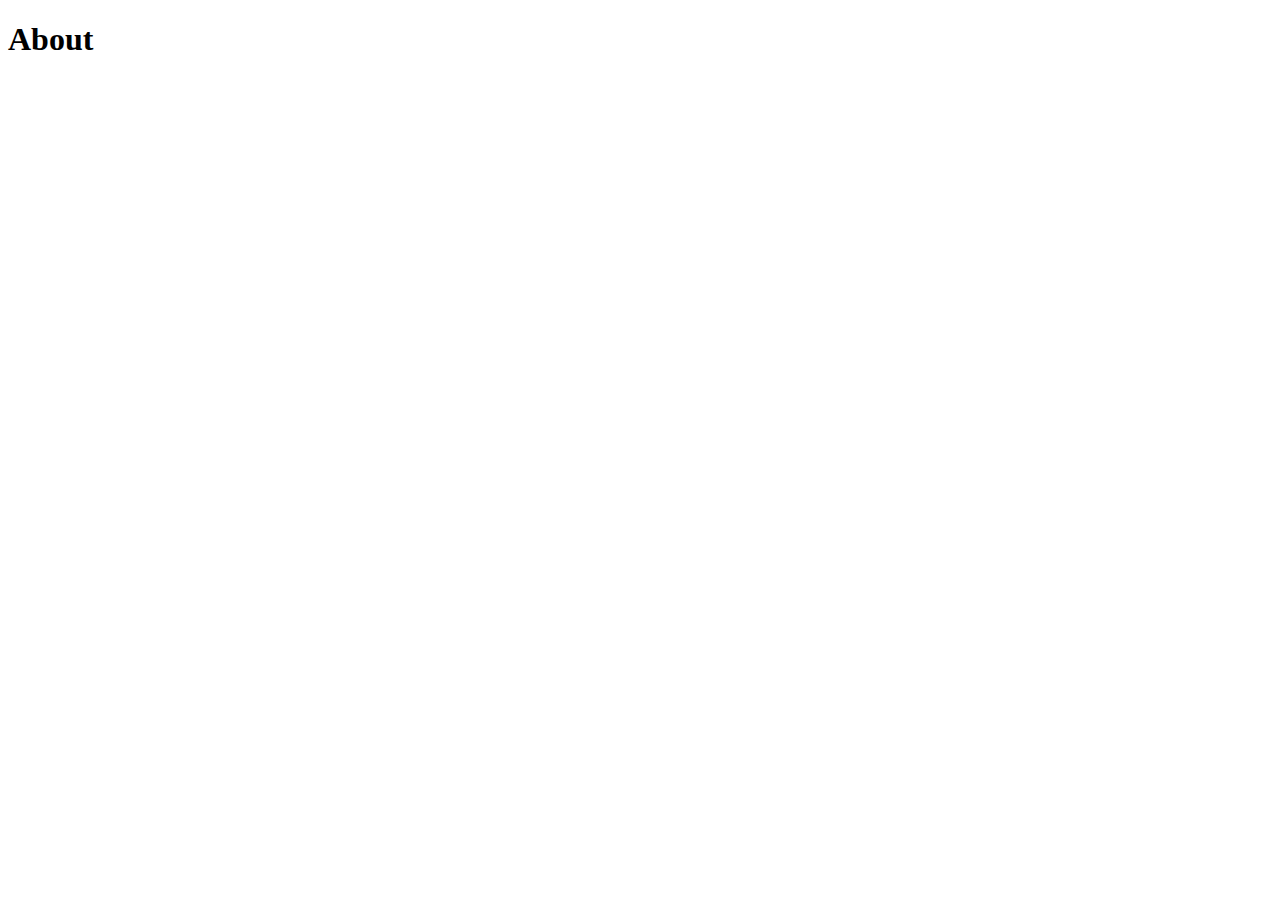
==== secciones/about.html @ f9bd0cae "version1" ====
<!DOCTYPE html>
<html lang="en">

<head>
    <meta charset="UTF-8">
    <meta name="viewport" content="width=device-width, initial-scale=1.0">
    <link rel="stylesheet" href="/PROYECTO_EMPRESA/style.css">
    <link href="https://fonts.googleapis.com/css2?family=Roboto:wght@400;700&display=swap" rel="stylesheet">
    <title>About</title>
</head>

<body>
    <header>
        <h1>About</h1>
    </header>

    
</body>

</html>
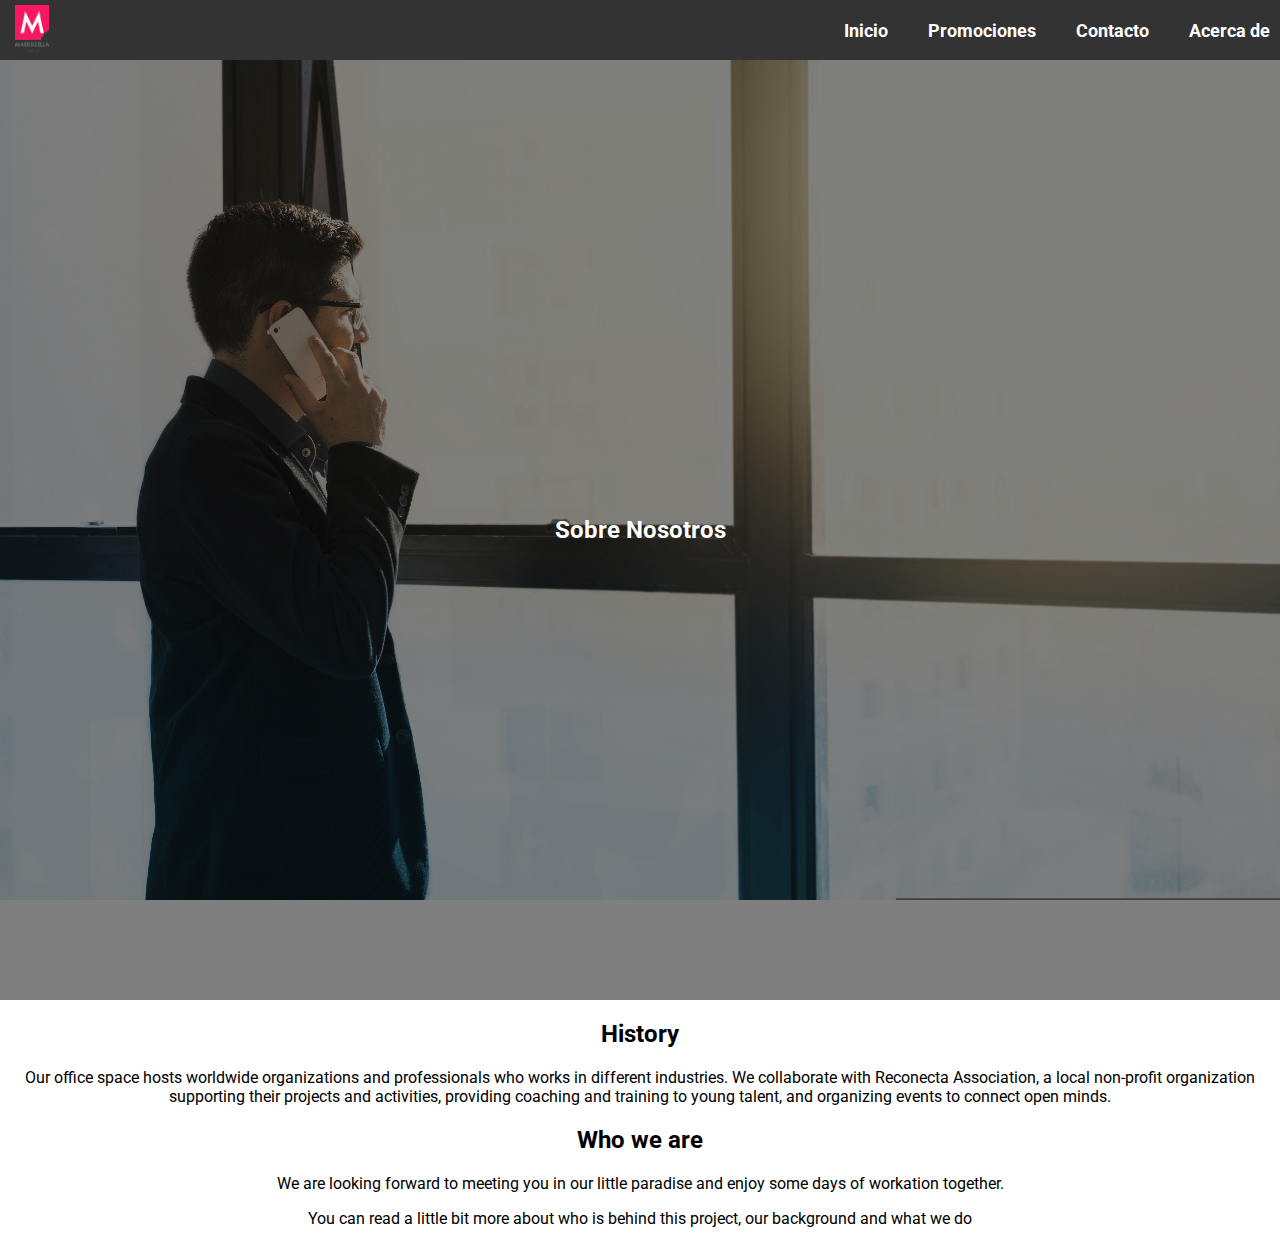
==== commit 95d5912a: "prueba4" ====
--- a/secciones/about.html
+++ b/secciones/about.html
@@ -4,15 +4,45 @@
 <head>
     <meta charset="UTF-8">
     <meta name="viewport" content="width=device-width, initial-scale=1.0">
-    <link rel="stylesheet" href="/PROYECTO_EMPRESA/style.css">
+    <link rel="stylesheet" href="/style.css">
     <link href="https://fonts.googleapis.com/css2?family=Roboto:wght@400;700&display=swap" rel="stylesheet">
-    <title>About</title>
+    <title>Marruzella - Sobre nosotros</title>
 </head>
 
-<body>
+<body class="about">
+    <div class="top-bar">
+        <img src="/imagenes/logo.png" alt="logo de Marruzella">
+        <nav class="nav-links">
+            <ul>
+                <li><a href="/index.html">Inicio</a></li>
+                <li><a href="/secciones/promo.html">Promociones</a></li>
+                <li><a href="/secciones/contact.html">Contacto</a></li>
+                <li><a href="/secciones/about.html">Acerca de</a></li>
+            </ul>
+        </nav>
+    </div>
+
+
     <header>
-        <h1>About</h1>
+        <h1>Sobre Nosotros</h1>
     </header>
+
+    <main>
+        <section class="info_1">
+
+            <h2> History </h2>
+            <p>Our office space hosts worldwide organizations and professionals who works in different industries. We
+                collaborate with Reconecta Association, a local non-profit organization supporting their projects and
+                activities, providing coaching and training to young talent, and organizing events to connect open
+                minds.</p>
+        </section>
+        <section class="info_2">
+            <h2>Who we are</h2>
+            <p>We are looking forward to meeting you in our little paradise and enjoy some days of workation together.</p>
+            <p>You can read a little bit more about who is behind this project, our background and what we do</p>
+        </section>
+
+    </main>
 
     
 </body>
--- a/style.css
+++ b/style.css
@@ -0,0 +1,93 @@
+body {
+    font-family: 'Roboto', Arial, sans-serif;
+    margin: 0;
+    padding: 0;
+    text-align: center;
+    padding-top: 60px;
+}
+
+.top-bar {
+    position: fixed;
+    top: 0;
+    left: 0;
+    width: 100%;
+    height: 60px;
+    background-color: #333;
+    color: white;
+    display: flex;
+    justify-content: center;
+    align-items: center;
+    font-size: 18px;
+    font-weight: bold;
+    z-index: 1000;
+}
+
+.top-bar img{
+    height: 50px;
+    max-height: 100%;
+    margin-left: 15px;
+}
+
+.nav-links {
+    margin-left: auto; /* Empuja los links a la derecha */
+}
+
+.nav-links ul {
+    list-style: none;
+    margin: 0;
+    padding: 0;
+    display: flex;
+}
+
+.nav-links ul li {
+    margin-left: 20px;
+}
+
+.nav-links ul li a {
+    color: white;
+    text-decoration: none;
+    font-size: 18px;
+    padding: 10px;
+}
+
+.nav-links ul li a:hover {
+    background-color: #555;
+    border-radius: 5px;
+}
+
+.home header{
+    background-image: url(/imagenes/pizza.jpg);
+}
+
+.promo header{
+    background-image: url(/imagenes/amor.jpg);
+}
+
+.contact header{
+    background-image: url(/imagenes/manos.jpg);
+}
+
+.about header{
+    background-image: url(/imagenes/hombre.jpg);
+}
+
+header {
+    
+    background-attachment: fixed;
+    background-position: center;
+    background-repeat: no-repeat;
+    background-size: cover;
+    background-color: rgba(0, 0, 0, 0.5);
+    background-blend-mode: overlay;
+    height: 100vh;
+    display: flex;
+    flex-direction: column;
+    text-align: right;
+    padding: 20px;
+    justify-content: center;
+    align-items: center;
+    color: white;
+    font-size: 12px;
+    font-weight: lighter;
+}
+
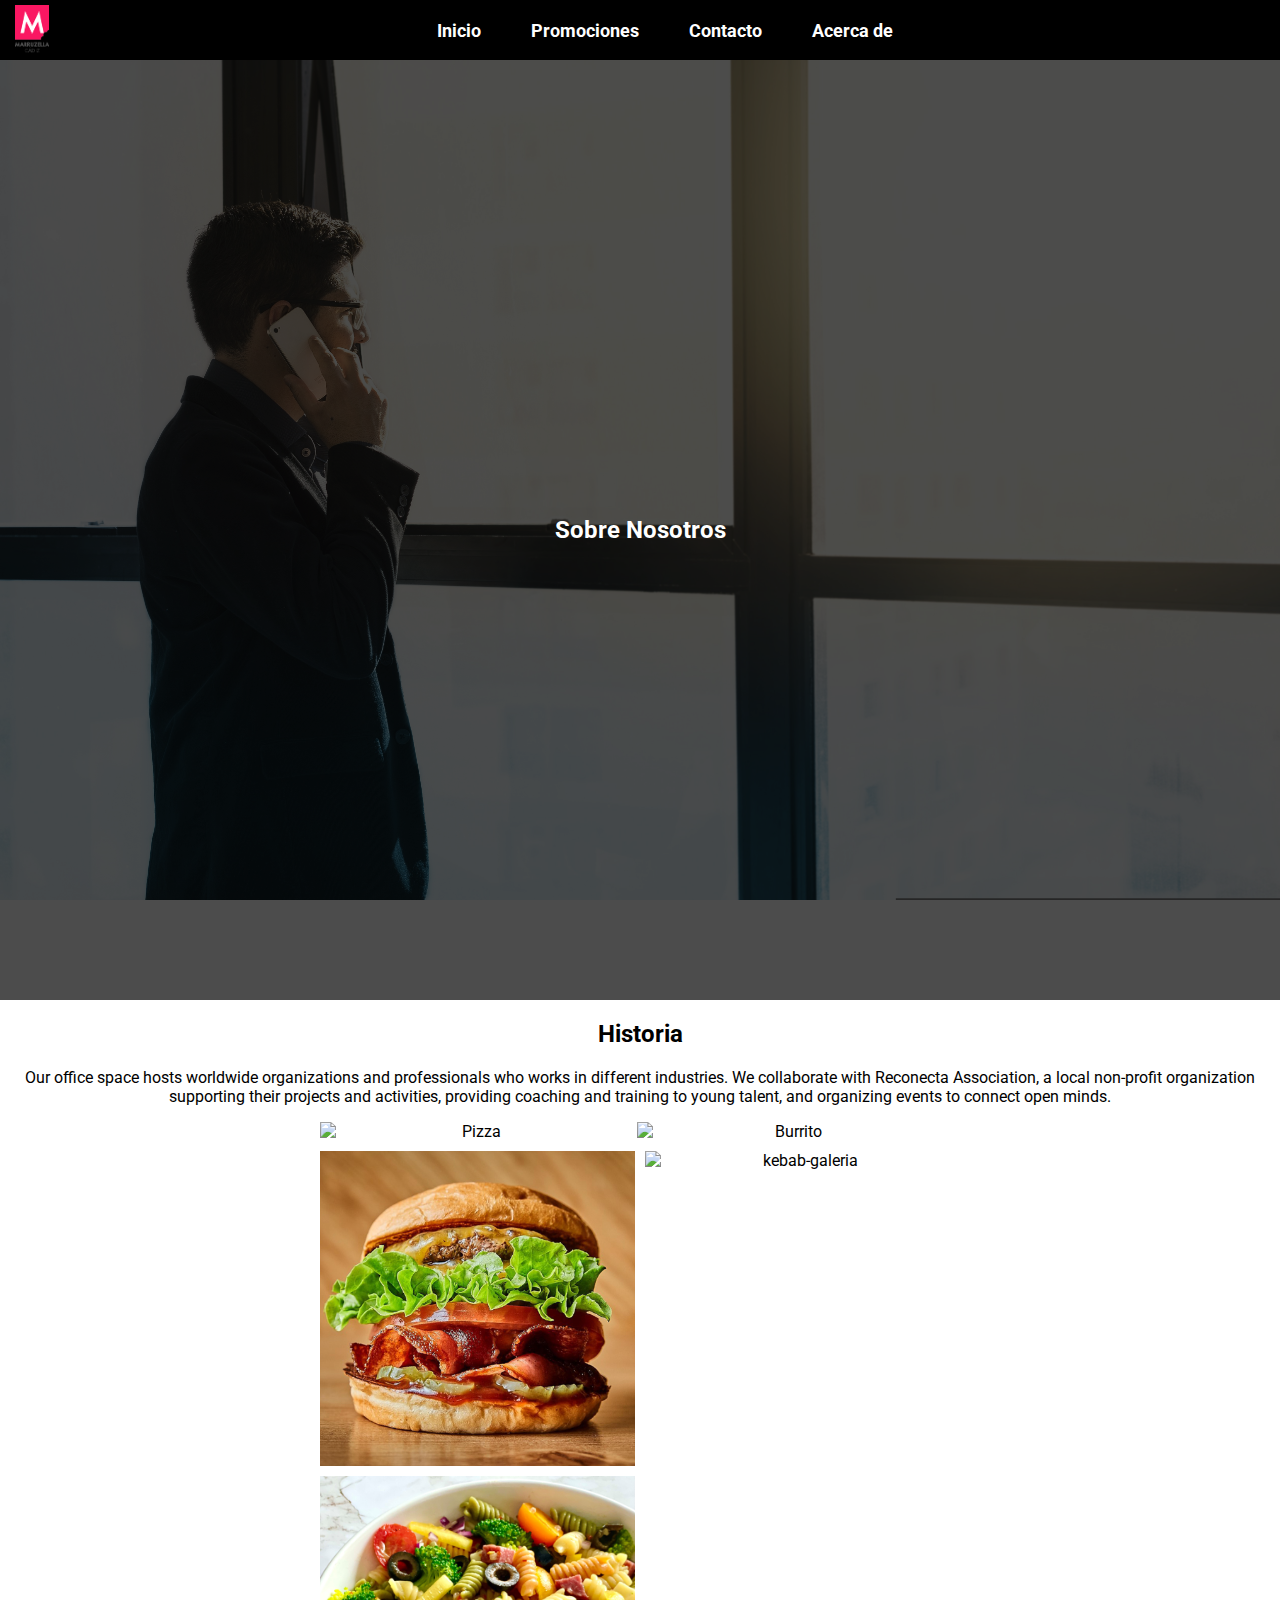
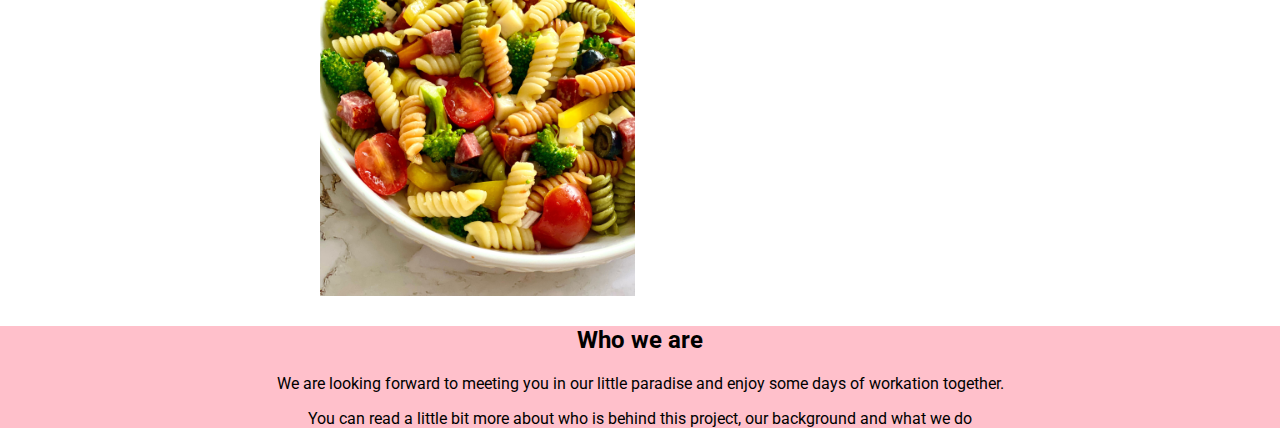
==== commit d6000c3b: "Lunes" ====
--- a/secciones/about.html
+++ b/secciones/about.html
@@ -13,6 +13,7 @@
     <div class="top-bar">
         <img src="/imagenes/logo.png" alt="logo de Marruzella">
         <nav class="nav-links">
+
             <ul>
                 <li><a href="/index.html">Inicio</a></li>
                 <li><a href="/secciones/promo.html">Promociones</a></li>
@@ -30,21 +31,35 @@
     <main>
         <section class="info_1">
 
-            <h2> History </h2>
+            <h2> Historia </h2>
             <p>Our office space hosts worldwide organizations and professionals who works in different industries. We
                 collaborate with Reconecta Association, a local non-profit organization supporting their projects and
                 activities, providing coaching and training to young talent, and organizing events to connect open
                 minds.</p>
+            <div class="container">
+                <div class="row">
+                    <img src="/imagenes/pizza-galeria.jpg" alt="Pizza">
+                    <img src="/imagenes/burrito-galeria.jpg" alt="Burrito">
+                </div>
+                <div class="grid">
+                    <div class="column">
+                        <img src="/imagenes/burger-galeria.jpg" alt="Burger">
+                        <img src="/imagenes/ensalada-galeria.jpg" alt="Ensalada de pasta">
+                    </div>
+                    <img src="/imagenes/kebab-galeria.jpg" alt="kebab-galeria" class="large-image">
+                </div>
+            </div>
         </section>
         <section class="info_2">
             <h2>Who we are</h2>
-            <p>We are looking forward to meeting you in our little paradise and enjoy some days of workation together.</p>
+            <p>We are looking forward to meeting you in our little paradise and enjoy some days of workation together.
+            </p>
             <p>You can read a little bit more about who is behind this project, our background and what we do</p>
         </section>
 
     </main>
 
-    
+
 </body>
 
 </html>--- a/style.css
+++ b/style.css
@@ -12,7 +12,7 @@
     left: 0;
     width: 100%;
     height: 60px;
-    background-color: #333;
+    background-color: black;
     color: white;
     display: flex;
     justify-content: center;
@@ -26,33 +26,6 @@
     height: 50px;
     max-height: 100%;
     margin-left: 15px;
-}
-
-.nav-links {
-    margin-left: auto; /* Empuja los links a la derecha */
-}
-
-.nav-links ul {
-    list-style: none;
-    margin: 0;
-    padding: 0;
-    display: flex;
-}
-
-.nav-links ul li {
-    margin-left: 20px;
-}
-
-.nav-links ul li a {
-    color: white;
-    text-decoration: none;
-    font-size: 18px;
-    padding: 10px;
-}
-
-.nav-links ul li a:hover {
-    background-color: #555;
-    border-radius: 5px;
 }
 
 .home header{
@@ -77,7 +50,7 @@
     background-position: center;
     background-repeat: no-repeat;
     background-size: cover;
-    background-color: rgba(0, 0, 0, 0.5);
+    background-color: rgba(0, 0, 0, 0.7);
     background-blend-mode: overlay;
     height: 100vh;
     display: flex;
@@ -91,3 +64,87 @@
     font-weight: lighter;
 }
 
+.nav-links {
+    flex: 1;
+    display: flex;
+    justify-content: center;
+    align-items: center;
+}
+
+.nav-links ul {
+    list-style: none;
+    margin: 0;
+    padding: 0;
+    display: flex;
+}
+
+.nav-links ul li {
+    margin: 0 15px;
+}
+
+.nav-links ul li a {
+    color: white;
+    text-decoration: none;
+    font-size: 18px;
+    padding: 10px;
+}
+
+.nav-links ul li a:hover {
+    background-color: #555;
+    border-radius: 5px;
+}
+
+.info_1{
+    background-color: white
+}
+
+.info_2{
+    background-color: pink;
+}
+
+.container {
+    display: flex;
+    flex-direction: column;
+    align-items: center;
+    gap: 10px;
+    max-width: 50%;
+    margin: auto;
+}
+
+.row {
+    display: flex;
+    gap: 10px;
+    width: 100%;
+}
+
+.row img {
+    width: 48%;
+    height: auto;
+}
+
+.grid {
+    display: grid;
+    grid-template-columns: 1fr 1fr; 
+    gap: 10px;
+    width: 100%;
+}
+
+.column {
+    display: flex;
+    flex-direction: column;
+    gap: 10px;
+}
+
+.column img {
+    width: 100%;
+    height: auto;
+}
+
+.large-image {
+    width: 100%;
+    height: 100%;
+    object-fit: cover;
+    grid-row: span 2; 
+}
+
+
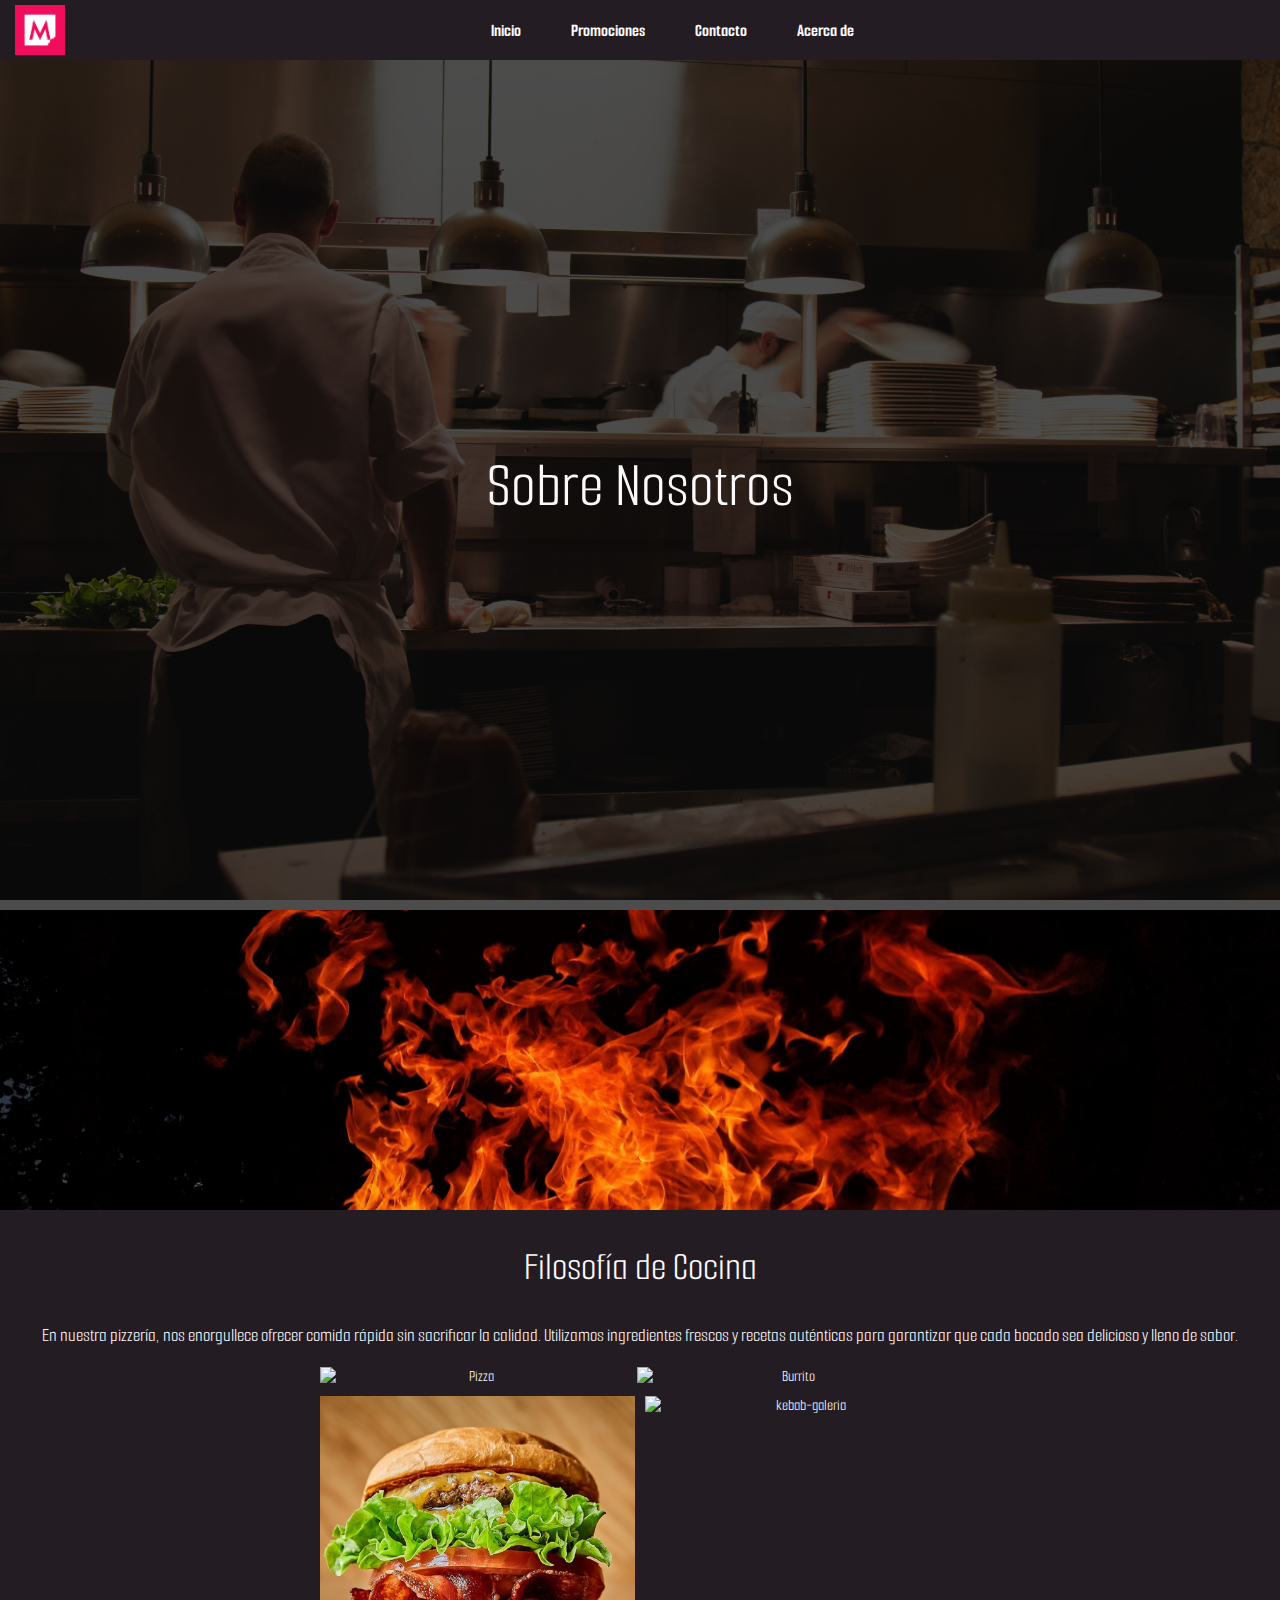
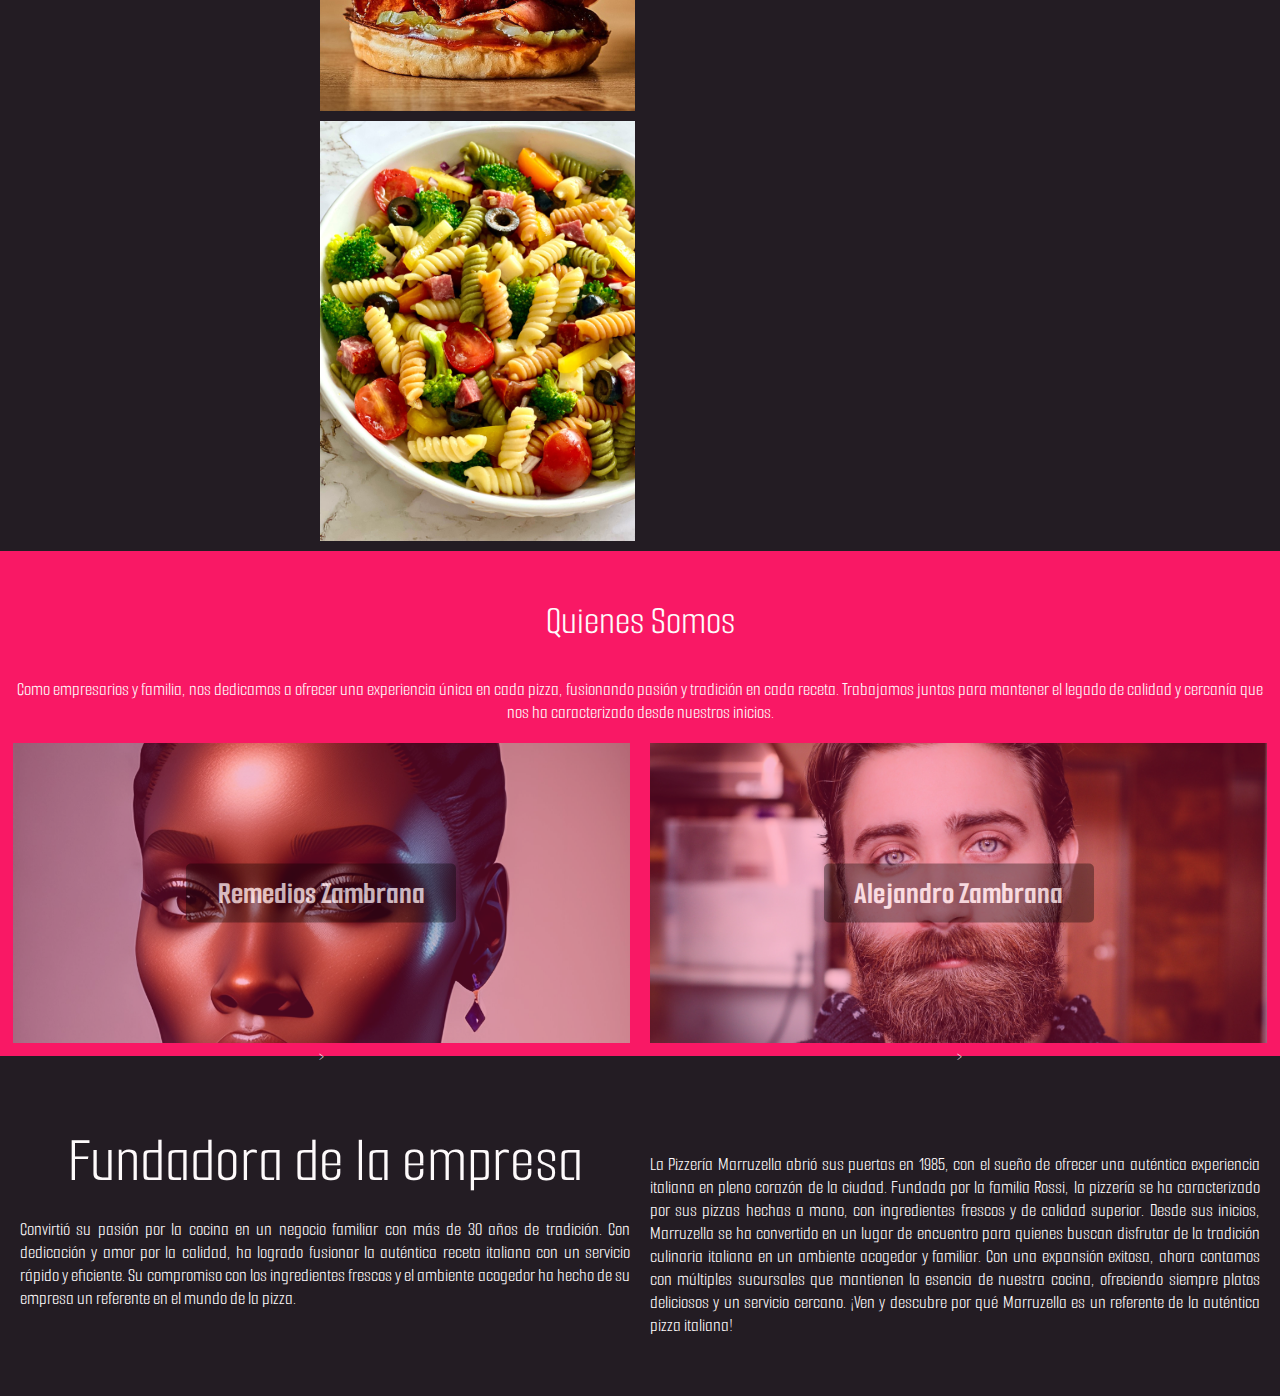
==== commit 24be07ff: "ultimos_retoques_about" ====
--- a/secciones/about.html
+++ b/secciones/about.html
@@ -4,9 +4,12 @@
 <head>
     <meta charset="UTF-8">
     <meta name="viewport" content="width=device-width, initial-scale=1.0">
+    <title>Marruzella - Sobre Nosotros</title>
     <link rel="stylesheet" href="/style.css">
-    <link href="https://fonts.googleapis.com/css2?family=Roboto:wght@400;700&display=swap" rel="stylesheet">
-    <title>Marruzella - Sobre nosotros</title>
+    <link rel="preconnect" href="https://fonts.googleapis.com">
+    <link rel="preconnect" href="https://fonts.gstatic.com" crossorigin>
+    <link href="https://fonts.googleapis.com/css2?family=Smooch+Sans:wght@100..900&display=swap" rel="stylesheet">
+    <link rel="icon" href="/imagenes/logo.png" sizes="16x16" type="image/png">
 </head>
 
 <body class="about">
@@ -30,32 +33,65 @@
 
     <main>
         <section class="info_1">
+            <section class="wall"></section>
 
-            <h2> Historia </h2>
-            <p>Our office space hosts worldwide organizations and professionals who works in different industries. We
-                collaborate with Reconecta Association, a local non-profit organization supporting their projects and
-                activities, providing coaching and training to young talent, and organizing events to connect open
-                minds.</p>
+            <h2> Filosofía de Cocina </h2>
+            <p>En nuestra pizzería, nos enorgullece ofrecer comida rápida sin sacrificar la calidad. Utilizamos
+                ingredientes frescos y recetas auténticas para garantizar que cada bocado sea delicioso y lleno de
+                sabor.</p>
             <div class="container">
                 <div class="row">
-                    <img src="/imagenes/pizza-galeria.jpg" alt="Pizza">
-                    <img src="/imagenes/burrito-galeria.jpg" alt="Burrito">
+                    <img src="/imagenes/pizza_G.jpg" alt="Pizza">
+                    <img src="/imagenes/burrito_G.jpg" alt="Burrito">
                 </div>
                 <div class="grid">
                     <div class="column">
-                        <img src="/imagenes/burger-galeria.jpg" alt="Burger">
-                        <img src="/imagenes/ensalada-galeria.jpg" alt="Ensalada de pasta">
+                        <img src="/imagenes/burger_G.jpg" alt="Burger">
+                        <img src="/imagenes/salad_G.jpg" alt="Ensalada de pasta">
                     </div>
-                    <img src="/imagenes/kebab-galeria.jpg" alt="kebab-galeria" class="large-image">
+                    <img src="/imagenes/kebab_G.jpg" alt="kebab-galeria" class="large-image">
                 </div>
             </div>
         </section>
         <section class="info_2">
-            <h2>Who we are</h2>
-            <p>We are looking forward to meeting you in our little paradise and enjoy some days of workation together.
-            </p>
-            <p>You can read a little bit more about who is behind this project, our background and what we do</p>
+            <h2>Quienes Somos</h2>
+            <p>Como empresarios y familia, nos dedicamos a ofrecer una experiencia única en cada pizza, fusionando
+                pasión y tradición en cada receta. Trabajamos juntos para mantener el legado de calidad y cercanía que
+                nos ha caracterizado desde nuestros inicios. </p>
+            <section class="image-links">
+                <div class="image-container">
+                    <img src="/imagenes/ai-generated-7738798.jfif" alt="Remedios Zambrana">
+                    <span class="image-link">Remedios Zambrana</span>>
+                </div>
+                <div class="image-container">
+                    <img src="/imagenes/beard.jpg" alt="Alejandro Zambrana">
+                    <span class="image-link">Alejandro Zambrana</span>>
+                </div>
+
+            </section>
+
         </section>
+        <section class="text-columns">
+            <div>
+                <h1>Fundadora de la empresa</h1>
+                <p>Convirtió su pasión por la cocina en un negocio familiar con más de 30 años de tradición. Con
+                    dedicación y amor por la calidad, ha logrado fusionar la auténtica receta italiana con un servicio
+                    rápido y eficiente. Su compromiso con los ingredientes frescos y el ambiente acogedor ha hecho de su
+                    empresa un referente en el mundo de la pizza.</p>
+            </div>
+            <div>
+                <p>
+                <p>La Pizzería Marruzella abrió sus puertas en 1985, con el sueño de ofrecer una auténtica experiencia
+                    italiana en pleno corazón de la ciudad. Fundada por la familia Rossi, la pizzería se ha
+                    caracterizado por sus pizzas hechas a mano, con ingredientes frescos y de calidad superior. Desde
+                    sus inicios, Marruzella se ha convertido en un lugar de encuentro para quienes buscan disfrutar de
+                    la tradición culinaria italiana en un ambiente acogedor y familiar. Con una expansión exitosa, ahora
+                    contamos con múltiples sucursales que mantienen la esencia de nuestra cocina, ofreciendo siempre
+                    platos deliciosos y un servicio cercano. ¡Ven y descubre por qué Marruzella es un referente de la
+                    auténtica pizza italiana!</p>
+            </div>
+        </section>
+
 
     </main>
 
--- a/style.css
+++ b/style.css
@@ -1,9 +1,23 @@
 body {
-    font-family: 'Roboto', Arial, sans-serif;
+    font-family: 'Smooch Sans', sans-serif;
     margin: 0;
     padding: 0;
     text-align: center;
     padding-top: 60px;
+}
+
+h1 {
+    font-size: 4rem;
+    font-weight: normal;
+}
+
+h2, h3 {
+    font-size: 2.5rem;
+    font-weight: normal;
+}
+
+p {
+    font-size: 1.2rem;
 }
 
 .top-bar {
@@ -12,8 +26,8 @@
     left: 0;
     width: 100%;
     height: 60px;
-    background-color: black;
-    color: white;
+    background-color: #231c23;
+    color:#fefafb;
     display: flex;
     justify-content: center;
     align-items: center;
@@ -22,44 +36,43 @@
     z-index: 1000;
 }
 
-.top-bar img{
+.top-bar img {
     height: 50px;
     max-height: 100%;
     margin-left: 15px;
 }
 
-.home header{
+.home header {
     background-image: url(/imagenes/pizza.jpg);
 }
 
-.promo header{
+.promo header {
     background-image: url(/imagenes/amor.jpg);
 }
 
-.contact header{
-    background-image: url(/imagenes/manos.jpg);
-}
-
-.about header{
-    background-image: url(/imagenes/hombre.jpg);
+.contact header {
+    background-image: url(/imagenes/hands.jpg);
+}
+
+.about header {
+    background-image: url(/imagenes/kitchen.jpg);
 }
 
 header {
-    
     background-attachment: fixed;
     background-position: center;
     background-repeat: no-repeat;
     background-size: cover;
     background-color: rgba(0, 0, 0, 0.7);
     background-blend-mode: overlay;
-    height: 100vh;
+    height: 90vh;
     display: flex;
     flex-direction: column;
     text-align: right;
     padding: 20px;
     justify-content: center;
     align-items: center;
-    color: white;
+    color: #fefafb;
     font-size: 12px;
     font-weight: lighter;
 }
@@ -83,7 +96,7 @@
 }
 
 .nav-links ul li a {
-    color: white;
+    color: #fefafb;
     text-decoration: none;
     font-size: 18px;
     padding: 10px;
@@ -94,12 +107,112 @@
     border-radius: 5px;
 }
 
-.info_1{
-    background-color: white
-}
-
-.info_2{
-    background-color: pink;
+.wall {
+    width: 100%;
+    height: 300px;
+    background-size: cover;
+    background-position: center;
+}
+
+.home .wall {
+    background-image: url('/imagenes/bakery.jpg');
+}
+
+.about .wall {
+    background-image: url(/imagenes/fire.jpg);
+}
+
+.text-columns {
+    display: grid;
+    grid-template-columns: 1fr 1fr;
+    gap: 20px;
+    background-color: #231c23;
+    color: #fefafb;
+    padding: 20px;
+    text-align: center;
+    min-height: 300px;
+}
+
+.text-columns h1 {
+    text-align: center;
+    margin: 0;
+}
+
+.text-columns div:nth-child(3) {
+    grid-column: span 2;
+    display: flex;
+    justify-content: center;
+    align-items: center;
+    padding: 5%;
+}
+
+.text-columns div {
+    display: flex;
+    flex-direction: column;
+    justify-content: center;
+    align-items: center;
+    text-align: justify;
+    height: 100%;
+}
+
+.image-links {
+    display: flex;
+    width: 100%;
+    justify-content: space-between;
+    gap: 20px;
+}
+
+.image-container {
+    position: relative;
+    flex: 1;
+    height: 300px;
+    
+}
+
+.image-container img {
+    width: 100%;
+    height: 100%;
+    object-fit: cover;
+    opacity: 0.7;
+    transition: opacity 0.3s ease;
+}
+
+.image-container img:hover {
+    opacity: 1;
+}
+
+.image-link {
+    position: absolute;
+    top: 50%;
+    left: 50%;
+    transform: translate(-50%, -50%);
+    color: #fefafb;
+    font-size: 2rem;
+    font-weight: bold;
+    text-decoration: none;
+    text-align: center;
+    padding: 10px;
+    background-color: rgba(0, 0, 0, 0.5);
+    border-radius: 5px;
+    opacity: 0.7;
+    width: 90%;
+    max-width: 250px;
+}
+
+.image-link:hover {
+    opacity: 1;
+    background-color: rgba(0, 0, 0, 0.8);
+}
+
+.info_1 {
+    background-color: #231c23;
+    color: #fefafb;
+}
+
+.info_2 {
+    background-color: #f91865;
+    color: #fefafb;
+    padding: 1%;
 }
 
 .container {
@@ -124,7 +237,7 @@
 
 .grid {
     display: grid;
-    grid-template-columns: 1fr 1fr; 
+    grid-template-columns: 1fr 1fr;
     gap: 10px;
     width: 100%;
 }
@@ -144,7 +257,49 @@
     width: 100%;
     height: 100%;
     object-fit: cover;
-    grid-row: span 2; 
-}
-
-
+    grid-row: span 2;
+}
+
+@media (max-width: 768px) {
+    .text-columns {
+        grid-template-columns: 1fr;
+    }
+
+    .image-links {
+        flex-direction: column;
+    }
+
+    .image-container {
+        height: 250px;
+    }
+
+    .image-link {
+        font-size: 1.5rem;
+    }
+}
+
+a {
+    color: #fefafb;
+    text-decoration: none;
+}
+
+a:hover {
+    color: rgba(0, 0, 0, 0.7);
+}
+
+a:visited{
+    color: #f91865;
+}
+
+footer {
+    background-color: #f91865;
+    color: #fefafb;
+    padding: 10px;
+    text-align: center;
+    width: 100%;
+    position: relative;
+}
+
+
+
+
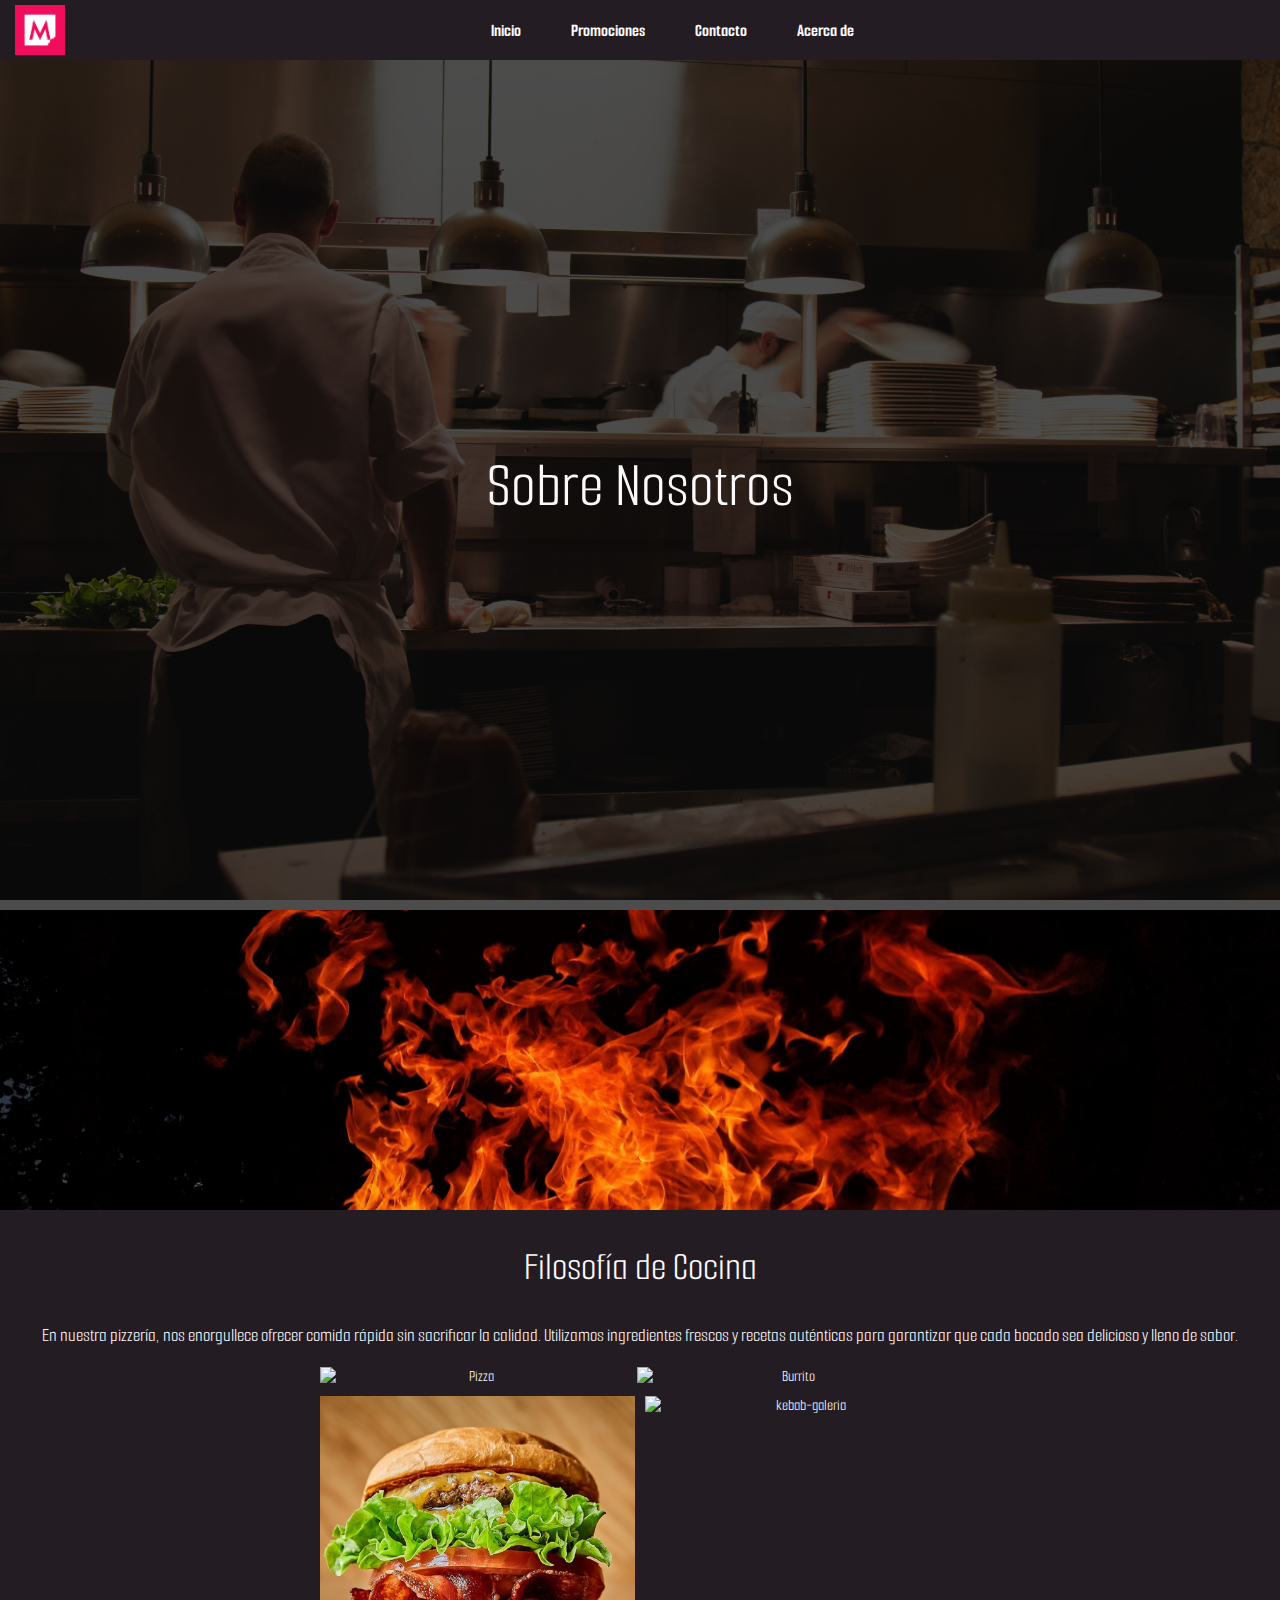
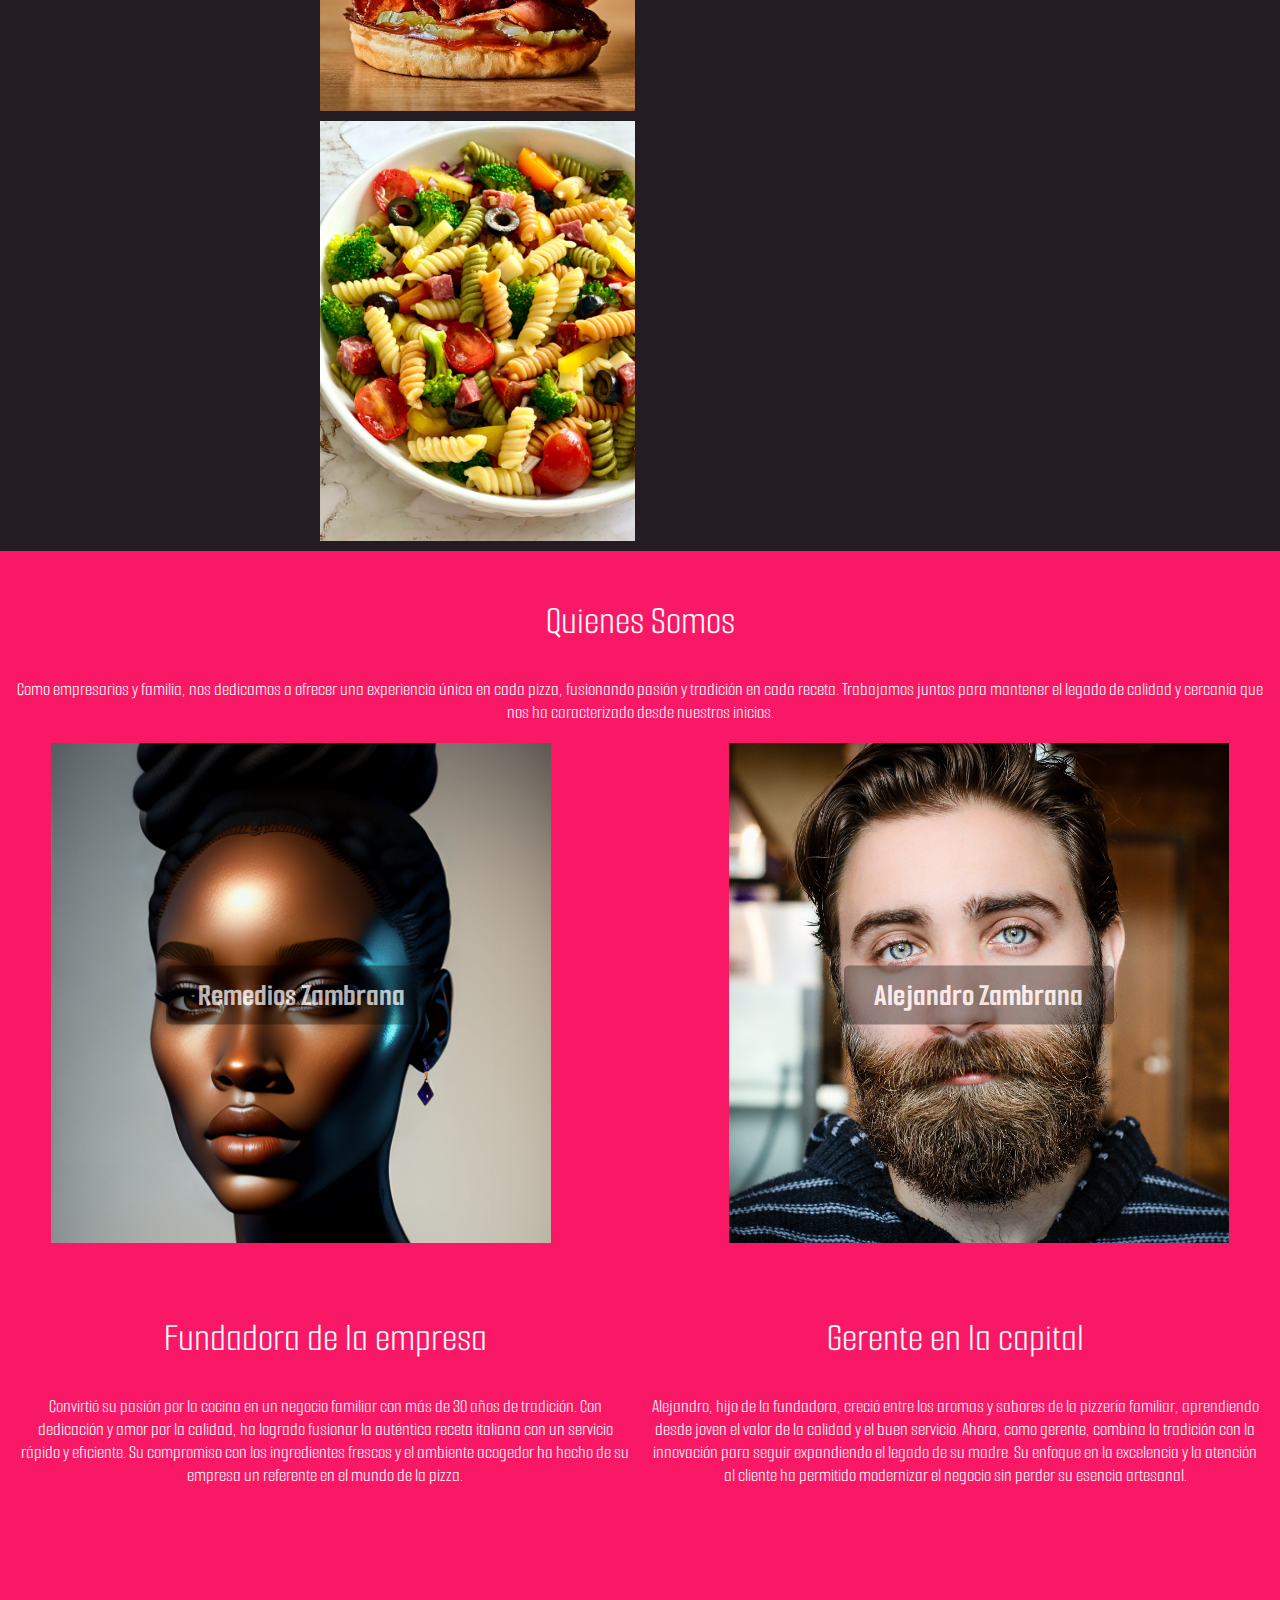
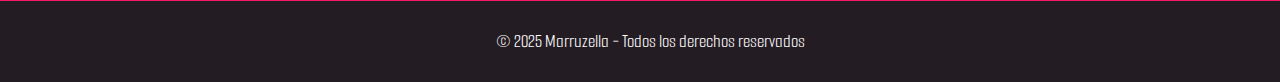
==== commit aed3c158: "about terminado y efecto sobre imagenes retirado" ====
--- a/secciones/about.html
+++ b/secciones/about.html
@@ -59,42 +59,43 @@
                 pasión y tradición en cada receta. Trabajamos juntos para mantener el legado de calidad y cercanía que
                 nos ha caracterizado desde nuestros inicios. </p>
             <section class="image-links">
-                <div class="image-container">
+                <div class="image-container-bi">
                     <img src="/imagenes/ai-generated-7738798.jfif" alt="Remedios Zambrana">
-                    <span class="image-link">Remedios Zambrana</span>>
+                    <span class="image-link">Remedios Zambrana</span>
                 </div>
-                <div class="image-container">
+                <div class="image-container-bi">
                     <img src="/imagenes/beard.jpg" alt="Alejandro Zambrana">
-                    <span class="image-link">Alejandro Zambrana</span>>
+                    <span class="image-link">Alejandro Zambrana</span>
                 </div>
 
             </section>
 
         </section>
-        <section class="text-columns">
+        <section class="text-columns-alt">
             <div>
-                <h1>Fundadora de la empresa</h1>
+                <h2>Fundadora de la empresa</h2>
                 <p>Convirtió su pasión por la cocina en un negocio familiar con más de 30 años de tradición. Con
                     dedicación y amor por la calidad, ha logrado fusionar la auténtica receta italiana con un servicio
                     rápido y eficiente. Su compromiso con los ingredientes frescos y el ambiente acogedor ha hecho de su
                     empresa un referente en el mundo de la pizza.</p>
             </div>
             <div>
-                <p>
-                <p>La Pizzería Marruzella abrió sus puertas en 1985, con el sueño de ofrecer una auténtica experiencia
-                    italiana en pleno corazón de la ciudad. Fundada por la familia Rossi, la pizzería se ha
-                    caracterizado por sus pizzas hechas a mano, con ingredientes frescos y de calidad superior. Desde
-                    sus inicios, Marruzella se ha convertido en un lugar de encuentro para quienes buscan disfrutar de
-                    la tradición culinaria italiana en un ambiente acogedor y familiar. Con una expansión exitosa, ahora
-                    contamos con múltiples sucursales que mantienen la esencia de nuestra cocina, ofreciendo siempre
-                    platos deliciosos y un servicio cercano. ¡Ven y descubre por qué Marruzella es un referente de la
-                    auténtica pizza italiana!</p>
+                <h2>Gerente en la capital</h2>
+                <p>Alejandro, hijo de la fundadora, creció entre los aromas y sabores de la pizzería familiar,
+                    aprendiendo desde joven el valor de la calidad y el buen servicio. Ahora, como gerente, combina la
+                    tradición con la innovación para seguir expandiendo el legado de su madre. Su enfoque en la
+                    excelencia y la atención al cliente ha permitido modernizar el negocio sin perder su esencia
+                    artesanal.</p>
             </div>
         </section>
 
 
     </main>
 
+    <footer class="footer-alt">
+        <p>© 2025 Marruzella - Todos los derechos reservados</p>
+    </footer>
+
 
 </body>
 
--- a/style.css
+++ b/style.css
@@ -132,6 +132,16 @@
     text-align: center;
     min-height: 300px;
 }
+.text-columns-alt {
+    display: grid;
+    grid-template-columns: 1fr 1fr;
+    gap: 20px;
+    background-color:#f91865;
+    color: #fefafb;
+    padding: 20px;
+    text-align: center;
+    min-height: 300px;
+}
 
 .text-columns h1 {
     text-align: center;
@@ -159,7 +169,7 @@
     display: flex;
     width: 100%;
     justify-content: space-between;
-    gap: 20px;
+    gap: 100px;
 }
 
 .image-container {
@@ -169,16 +179,28 @@
     
 }
 
+.image-container-bi img {
+    position: relative;
+    width: 500px;
+    height: 500px;
+    object-fit: cover;
+    
+    
+}
+.image-container-bi {
+    width: 100%;
+    position: relative;
+    flex: 1;
+    height: 100%;
+    
+}
+
 .image-container img {
     width: 100%;
     height: 100%;
     object-fit: cover;
-    opacity: 0.7;
-    transition: opacity 0.3s ease;
-}
-
-.image-container img:hover {
-    opacity: 1;
+    
+    
 }
 
 .image-link {
@@ -199,11 +221,6 @@
     max-width: 250px;
 }
 
-.image-link:hover {
-    opacity: 1;
-    background-color: rgba(0, 0, 0, 0.8);
-}
-
 .info_1 {
     background-color: #231c23;
     color: #fefafb;
@@ -300,6 +317,15 @@
     position: relative;
 }
 
-
-
-
+.footer-alt{
+    background-color: #231c23;
+    color: #fefafb;
+    padding: 10px;
+    text-align: center;
+    width: 100%;
+    position: relative;
+}
+
+
+
+
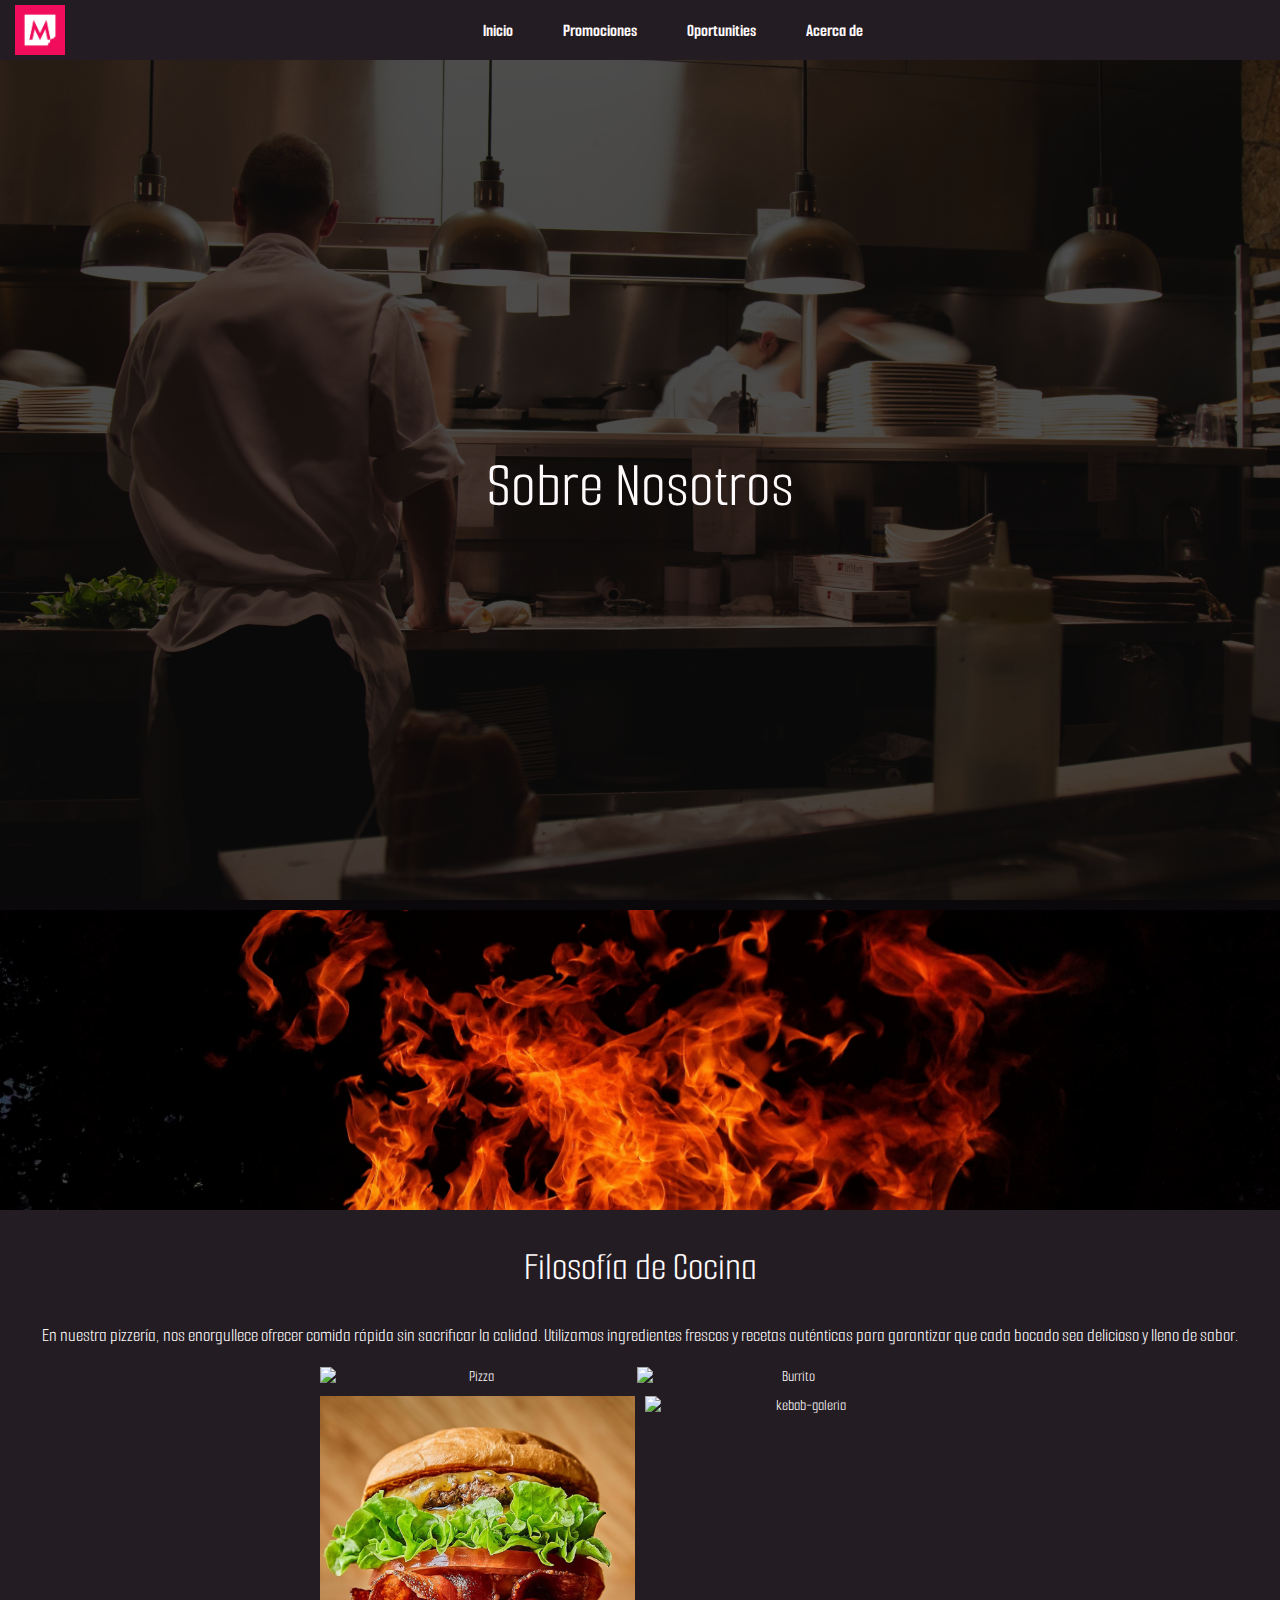
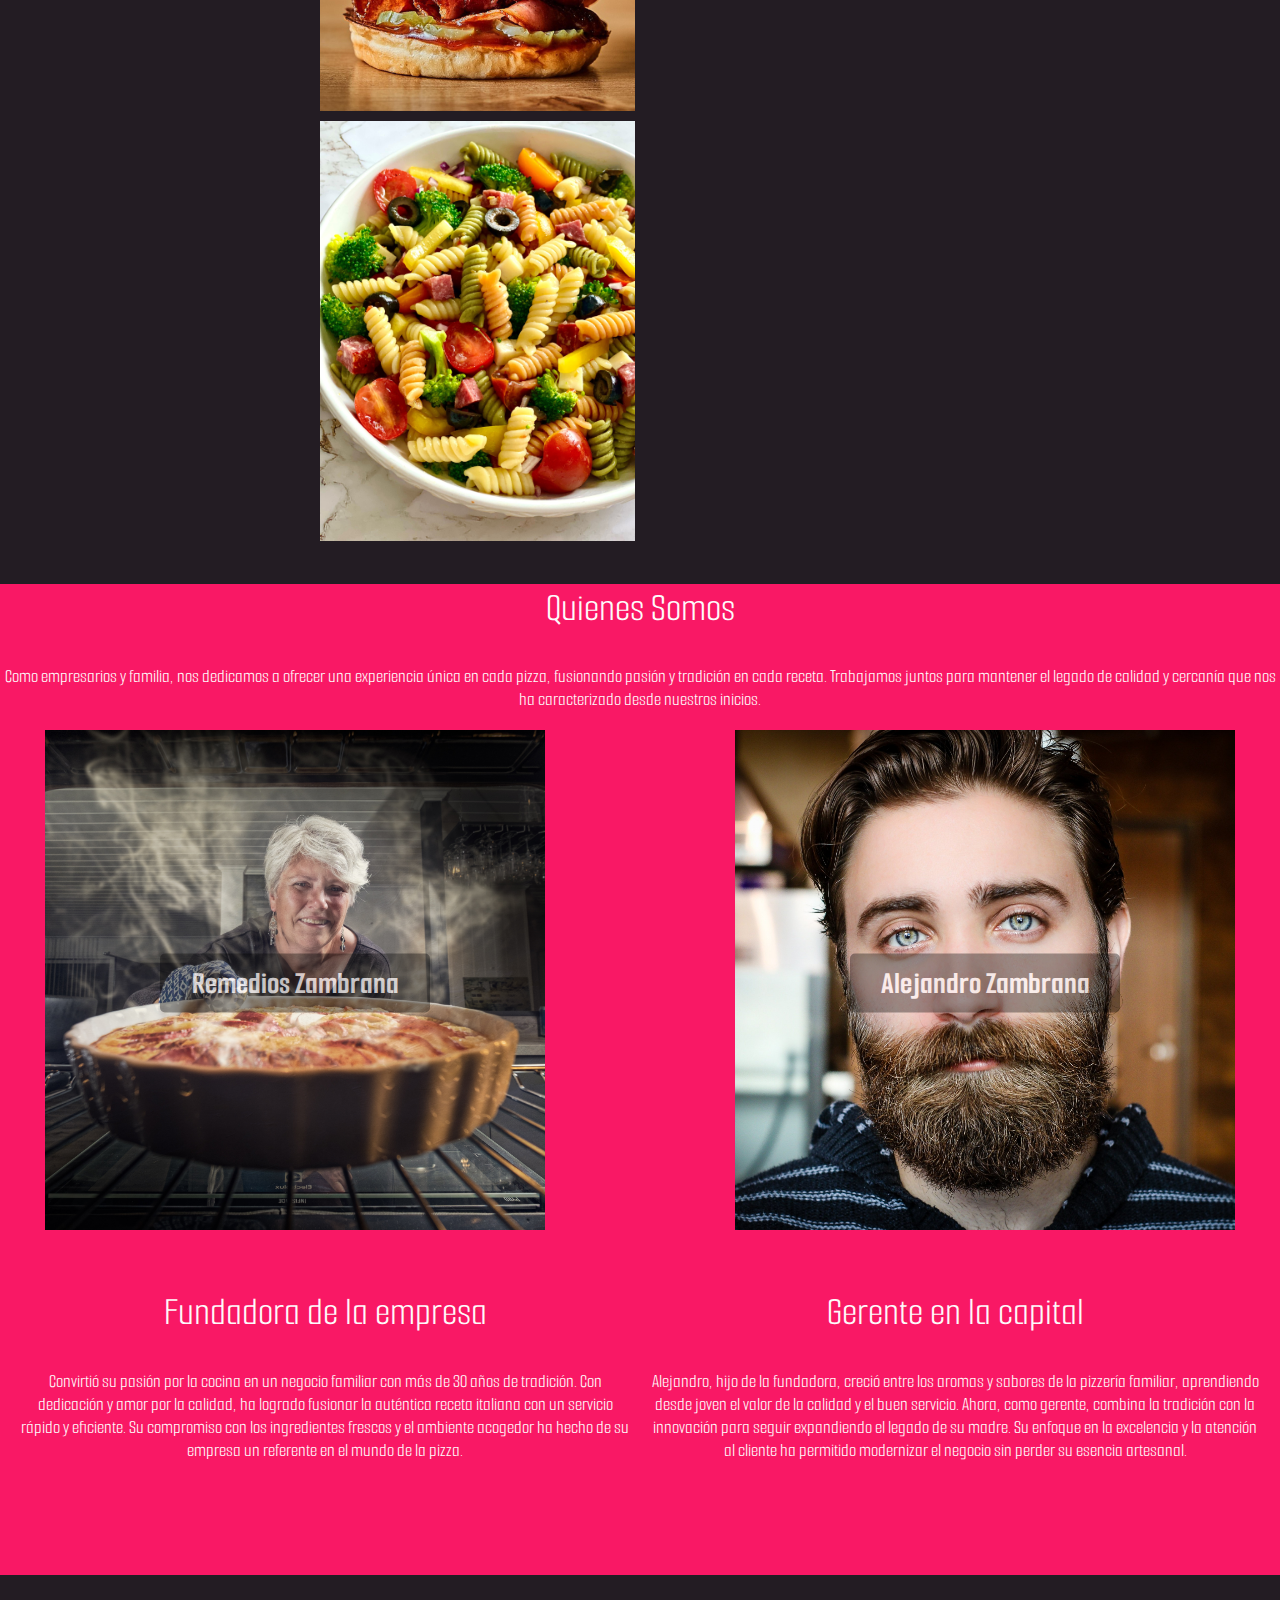
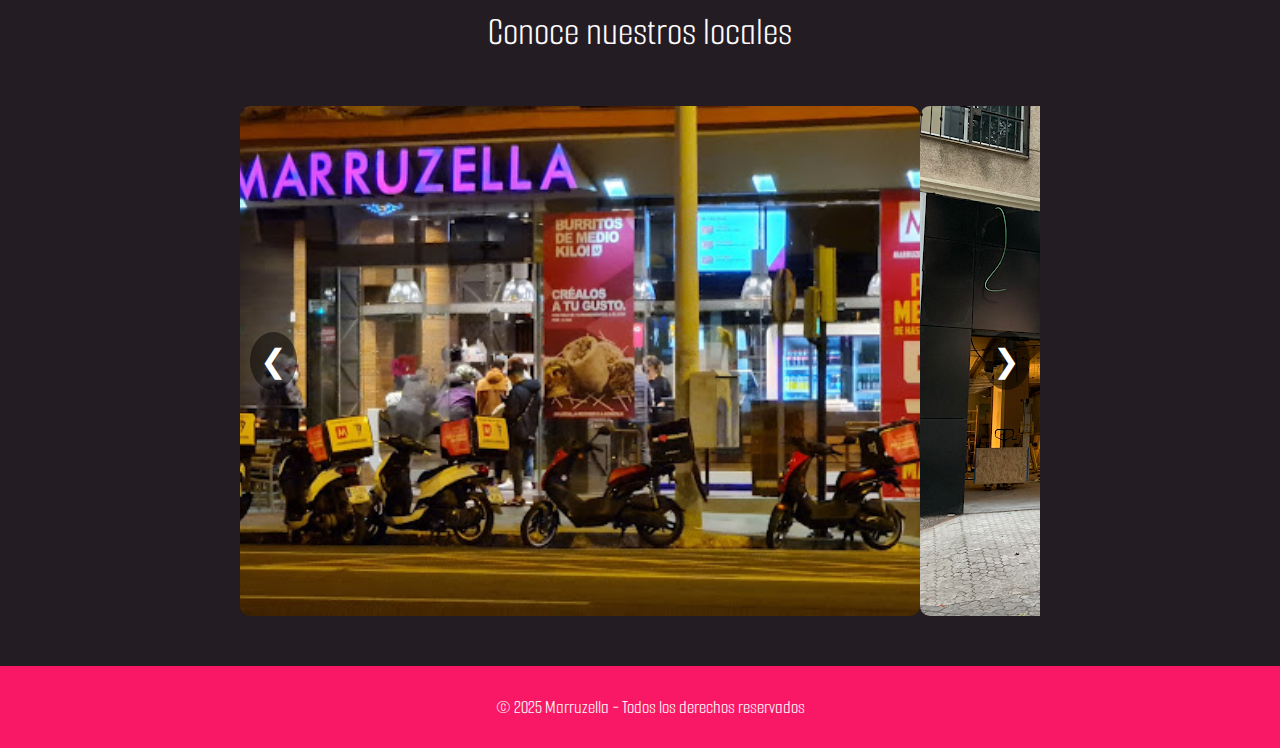
==== commit dcb33fe9: "about y contact terminados" ====
--- a/secciones/about.html
+++ b/secciones/about.html
@@ -20,7 +20,7 @@
             <ul>
                 <li><a href="/index.html">Inicio</a></li>
                 <li><a href="/secciones/promo.html">Promociones</a></li>
-                <li><a href="/secciones/contact.html">Contacto</a></li>
+                <li><a href="/secciones/contact.html">Oportunities</a></li>
                 <li><a href="/secciones/about.html">Acerca de</a></li>
             </ul>
         </nav>
@@ -60,7 +60,7 @@
                 nos ha caracterizado desde nuestros inicios. </p>
             <section class="image-links">
                 <div class="image-container-bi">
-                    <img src="/imagenes/ai-generated-7738798.jfif" alt="Remedios Zambrana">
+                    <img src="/imagenes/woman.jpg" alt="Remedios Zambrana">
                     <span class="image-link">Remedios Zambrana</span>
                 </div>
                 <div class="image-container-bi">
@@ -88,14 +88,30 @@
                     artesanal.</p>
             </div>
         </section>
-
+        <section class="info_1">
+            <h2>Conoce nuestros locales</h2>
+            <section class="gallery-section">
+                <div class="image-carousel">
+                    <div class="carousel-slide">
+                        <img src="/imagenes/local_cadiz.jpg" alt="Tienda Cádiz">
+                        <img src="/imagenes/local_arcos.webp" alt="Tienda Sevilla-Los Arcos">
+                        <img src="/imagenes/local_jerez.jpg" alt="Tienda Jerez">
+                        <img src="/imagenes/local_puerto.jpg" alt="Tienda Puerto Santa María">
+                        <img src="/imagenes/local_sevilla.webp" alt="Tienda Sevilla">
+                    </div>
+                    <button class="prev" onclick="moveSlide(-1)">&#10094;</button>
+                    <button class="next" onclick="moveSlide(1)">&#10095;</button>
+                </div>
+            </section>
+        </section>
 
     </main>
 
-    <footer class="footer-alt">
+    <footer class="footer">
         <p>© 2025 Marruzella - Todos los derechos reservados</p>
     </footer>
 
+    <script src="/script.js"></script>
 
 </body>
 
--- a/style.css
+++ b/style.css
@@ -4,6 +4,7 @@
     padding: 0;
     text-align: center;
     padding-top: 60px;
+    background-color: #231c23;
 }
 
 h1 {
@@ -51,7 +52,7 @@
 }
 
 .contact header {
-    background-image: url(/imagenes/hands.jpg);
+    background-image: url(/imagenes/knives.jpg);
 }
 
 .about header {
@@ -122,6 +123,10 @@
     background-image: url(/imagenes/fire.jpg);
 }
 
+.contact .wall{
+    background-image: url(/imagenes/vegetables.jpg);
+}
+
 .text-columns {
     display: grid;
     grid-template-columns: 1fr 1fr;
@@ -132,6 +137,7 @@
     text-align: center;
     min-height: 300px;
 }
+
 .text-columns-alt {
     display: grid;
     grid-template-columns: 1fr 1fr;
@@ -176,7 +182,6 @@
     position: relative;
     flex: 1;
     height: 300px;
-    
 }
 
 .image-container-bi img {
@@ -184,23 +189,19 @@
     width: 500px;
     height: 500px;
     object-fit: cover;
-    
-    
-}
+}
+
 .image-container-bi {
     width: 100%;
     position: relative;
     flex: 1;
     height: 100%;
-    
 }
 
 .image-container img {
     width: 100%;
     height: 100%;
     object-fit: cover;
-    
-    
 }
 
 .image-link {
@@ -229,7 +230,20 @@
 .info_2 {
     background-color: #f91865;
     color: #fefafb;
-    padding: 1%;
+}
+
+.map-container {
+    width: 100%;
+    max-width: 800px;
+    margin: auto;
+    text-align: center;
+}
+
+.map-container iframe {
+    width: 100%;
+    height: 400px;
+    border-radius: 10px;
+    box-shadow: 0px 4px 8px rgba(0, 0, 0, 0.2);
 }
 
 .container {
@@ -326,6 +340,54 @@
     position: relative;
 }
 
-
-
-
+.gallery-section {
+    margin: 50px auto;
+    text-align: center;
+}
+
+.image-carousel {
+    position: relative;
+    width: 80%;
+    max-width: 800px;
+    margin: auto;
+    overflow: hidden;
+}
+
+.carousel-slide {
+    display: flex;
+    transition: transform 0.5s ease;
+}
+
+.carousel-slide img {
+    width: 100%;
+    height: auto;
+    object-fit: cover;
+    border-radius: 10px;
+}
+
+button {
+    position: absolute;
+    top: 50%;
+    transform: translateY(-50%);
+    background-color: rgba(0, 0, 0, 0.5);
+    color: white;
+    font-size: 2rem;
+    border: none;
+    padding: 10px;
+    cursor: pointer;
+    border-radius: 50%;
+    z-index: 10;
+}
+
+.prev {
+    left: 10px;
+}
+
+.next {
+    right: 10px;
+}
+
+button:hover {
+    background-color: rgba(0, 0, 0, 0.8);
+}
+
